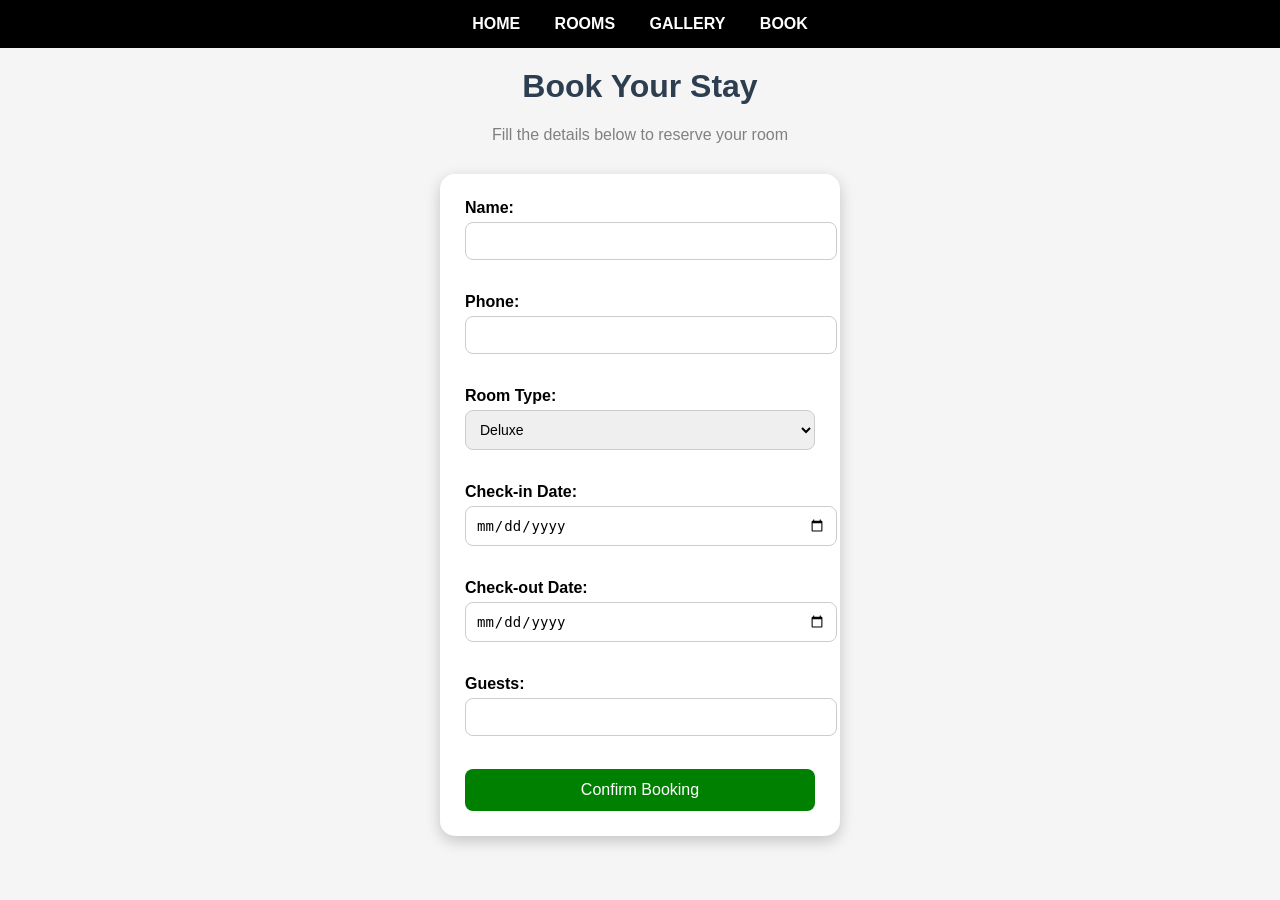
==== book.html @ 920c87a9 "Add files via upload" ====
<!DOCTYPE html>
<html lang="en">
<head>
    <meta charset="UTF-8">
    <meta name="viewport" content="width=device-width, initial-scale=1.0">
    <title>Document</title>
    <link rel="stylesheet" href="style.css">
    <style>

        nav {
            background: black;
            padding: 15px;
            text-align: center;
        }

        nav a {
            color: white;
            margin: 15px;
            text-decoration: none;
            font-weight: bold;
        }

        nav a:hover {
            color: gold;
        }
        /* Page background */
        body {
    font-family: 'Poppins', sans-serif;
    background: #f5f5f5;
    margin: 0;
}

/* Heading */
h1 {
    text-align: center;
    margin-top: 20px;
    color: #2c3e50;
}

/* Form container */
form {
    width: 350px;
    margin: 30px auto;
    padding: 25px;
    background: white;
    border-radius: 15px;
    box-shadow: 0 5px 15px rgba(0,0,0,0.2);
}

/* Labels */
label {
    font-weight: bold;
}

/* Inputs & Select */
input, select {
    width: 100%;
    padding: 10px;
    margin-top: 5px;
    margin-bottom: 15px;
    border: 1px solid #ccc;
    border-radius: 8px;
    font-size: 14px;
}

/* Input focus effect */
input:focus, select:focus {
    border-color: green;
    outline: none;
}

/* Button */
button {
    width: 100%;
    background: green;
    color: white;
    padding: 12px;
    border: none;
    border-radius: 8px;
    font-size: 16px;
    cursor: pointer;
}

/* Button hover */
button:hover {
    background: darkgreen;
}

/* Small text */
p {
    text-align: center;
    color: gray;
}
    </style>
</head>
<body>
    <nav>
        <a href="index.html">HOME</a>
        <a href="room.html">ROOMS</a>
        <a href="gallery.html">GALLERY</a>
        <a href="book.html">BOOK</a>
    </nav>
    <h1>Book Your Stay</h1>
    <p>Fill the details below to reserve your room</p>

    <form onsubmit="bookNow(event)">

    <label>Name:</label><br>
    <input type="text" id="name" required><br><br>

    <label>Phone:</label><br>
    <input type="tel" id="phone" required><br><br>

    <label>Room Type:</label><br>
    <select id="room">
        <option>Deluxe</option>
        <option>Premium</option>
    </select><br><br>

    <label>Check-in Date:</label><br>
    <input type="date" id="checkin" required><br><br>

    <label>Check-out Date:</label><br>
    <input type="date" id="checkout" required><br><br>

    <label>Guests:</label><br>
    <input type="number" id="guests" min="1" max="5"><br><br>

    <button type="submit">Confirm Booking</button>

</form>
<script src="script.js"></script>
</body>
</html>
---- style.css ----
<style>
        body{
            margin: 0;
            font-family: Arial, sans-serif;
        }

        nav {
            background: black;
            padding: 15px;
            text-align: center;
        }

        nav a {
            color: white;
            margin: 15px;
            text-decoration: none;
            font-weight: bold;
        }

        nav a:hover {
            color: gold;
        }

        h1 {
            text-align: center;
            color: darkgreen;
        }

        img {
            display: block;
            margin: auto;
            width: 80%;
        }

        .section {
            padding: 20px;
            margin: 20px;
        }

        button {
            background: green;
            color: white;
            padding: 10px 20px;
            border: none;
            border-radius: 5px;
            display: block;
            margin: auto;
        }

        button:hover {
            background: darkgreen;
        }
</style>
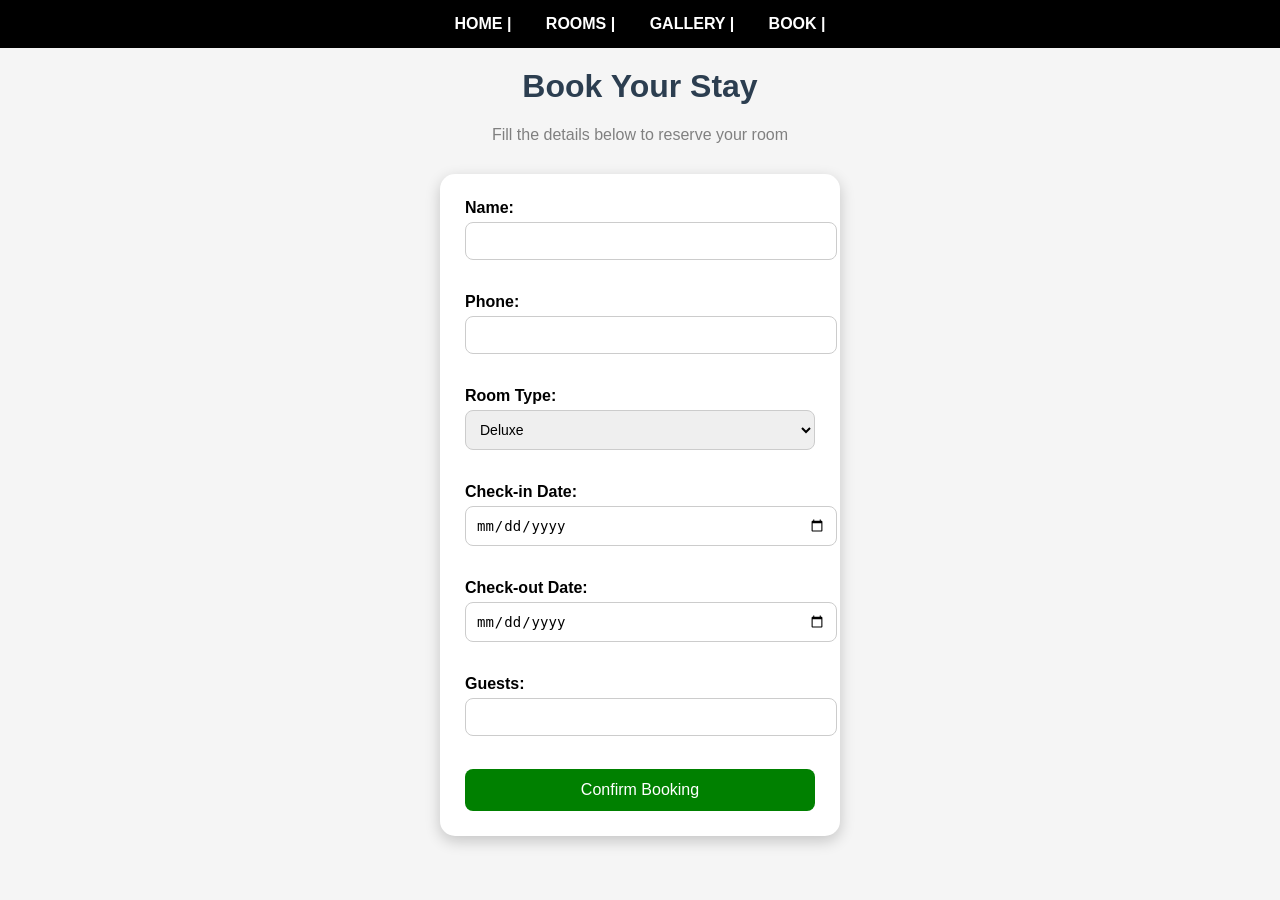
==== commit e6fe6e1d: "Add files via upload" ====
--- a/book.html
+++ b/book.html
@@ -95,10 +95,10 @@
 </head>
 <body>
     <nav>
-        <a href="index.html">HOME</a>
-        <a href="room.html">ROOMS</a>
-        <a href="gallery.html">GALLERY</a>
-        <a href="book.html">BOOK</a>
+        <a href="index.html">HOME |</a>
+        <a href="room.html">ROOMS |</a>
+        <a href="gallery.html">GALLERY |</a>
+        <a href="book.html">BOOK |</a>
     </nav>
     <h1>Book Your Stay</h1>
     <p>Fill the details below to reserve your room</p>
